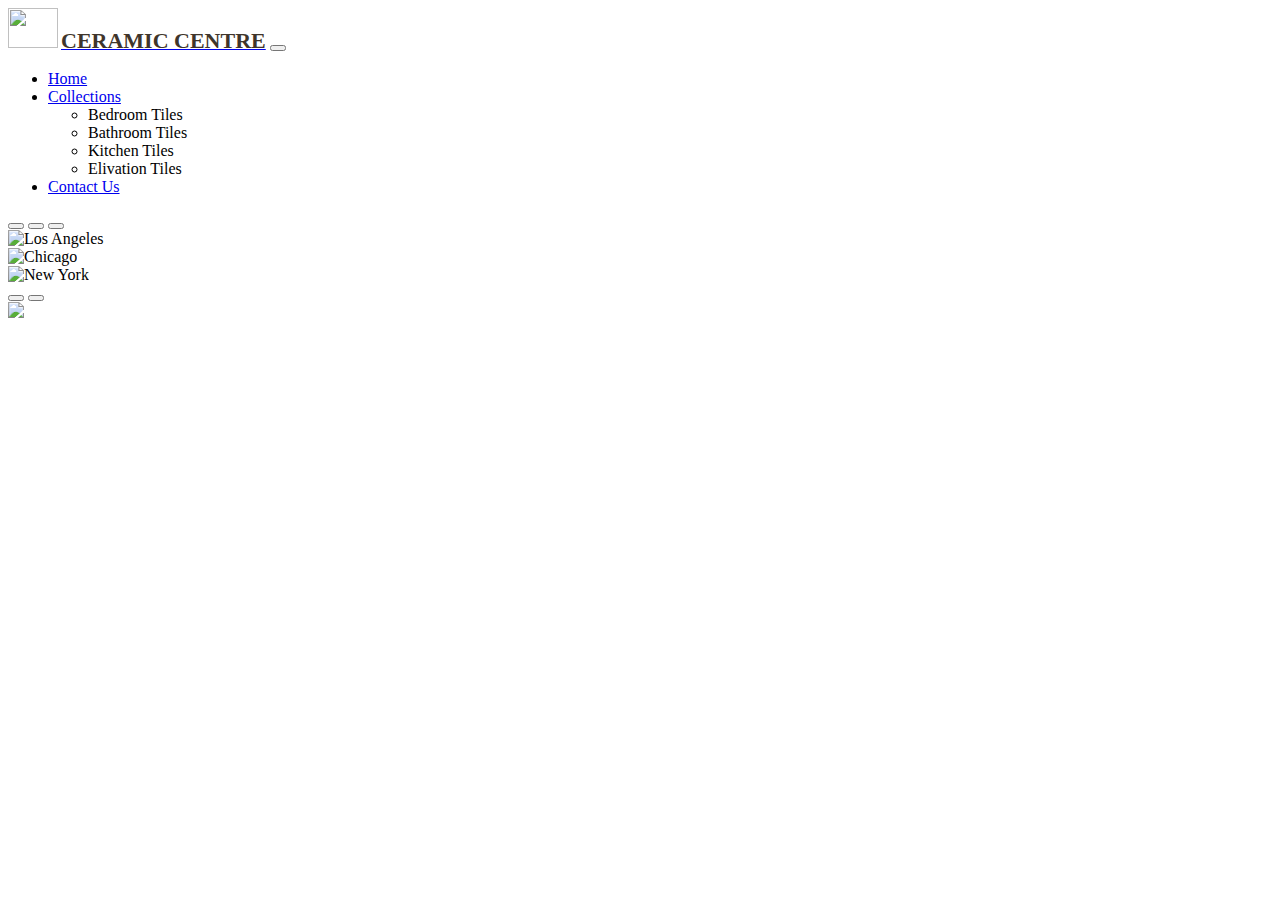
==== index.html @ 7d648979 "Add files via upload" ====
<!DOCTYPE html>
<html lang="en">
<head>
  <title>Bootstrap Example</title>
  <meta charset="utf-8">
  <meta name="viewport" content="width=device-width, initial-scale=1">
  <link rel="stylesheet" href="index.css">
  <link href="css/bootstrap.min.css" rel="stylesheet">
  <script src="js/jquery-3.7.1.min.js"></script>
  <script src="js/bootstrap.bundle.min.js"></script>
</head>

<body >
<nav class="navbar navbar-expand-sm">
  <div class="container-fluid">
    <a class="navbar-brand ml-1" style="font-family:Times, Times New Roman, serif;" href="#"><img src="logo.jpeg" class="d-inline-block align-top " width="50"
  height="40" ><b><span style="margin-left:3px; color:#40352B; font-size:22px;">CERAMIC CENTRE</span></b></a>
    <button class="navbar-toggler" type="button" data-bs-toggle="collapse" data-bs-target="#collapsibleNavbar">
      <span class="navbar-toggler-icon"></span>
    </button>
    <div class="collapse navbar-collapse" id="collapsibleNavbar">
      <ul class="navbar-nav">
        <li class="nav-item">
          <a class="nav-link" href="#">Home</a>
        </li>
		<!--dropdown in nav-->
        <li class="nav-item dropdown">
          <a class="nav-link dropdown-toggle" data-bs-toggle="dropdown" href="#">Collections</a>
		  <ul class="dropdown-menu">
		   <li> <a class="dropdown-item">Bedroom Tiles</a></li>
		   <li> <a class="dropdown-item">Bathroom Tiles</a></li>
		   <li> <a class="dropdown-item">Kitchen Tiles</a></li>
		   <li> <a class="dropdown-item">Elivation Tiles</a></li>
		  </ul>
        </li>
        <li class="nav-item">
          <a class="nav-link" href="#">Contact Us</a>
        </li>    
      </ul>
    </div>
  </div>
</nav>



<!-- Carousel -->
<div id="main" class="carousel slide" data-bs-ride="carousel">

  <!-- Indicators/dots -->
  <div class="carousel-indicators">
    <button type="button" data-bs-target="#demo" data-bs-slide-to="0" class="active"></button>
    <button type="button" data-bs-target="#demo" data-bs-slide-to="1"></button>
    <button type="button" data-bs-target="#demo" data-bs-slide-to="2"></button>
  </div>
  
  <!-- The slideshow/carousel -->
  <div class="carousel-inner">
    <div class="carousel-item active">
      <img src="Quality tiles for stylish living..png" alt="Los Angeles" class="d-block" style="width:100%">
    </div>
    <div class="carousel-item">
      <img src="image by MI.png" alt="Chicago" class="d-block" style="width:100%">
    </div>
    <div class="carousel-item">
      <img src="Timeless beauty for every room.png" alt="New York" class="d-block" style="width:100%">
    </div>
  </div>
  
  <!-- Left and right controls/icons -->
  <button class="carousel-control-prev" type="button" data-bs-target="#demo" data-bs-slide="prev">
    <span class="carousel-control-prev-icon"></span>
  </button>
  <button class="carousel-control-next" type="button" data-bs-target="#demo" data-bs-slide="next">
    <span class="carousel-control-next-icon"></span>
  </button>
</div>

<div class="container m-3 2">
<img src="NOLONGER.jpg" class="rounded" width="100%">
</div>

</body>
</html>
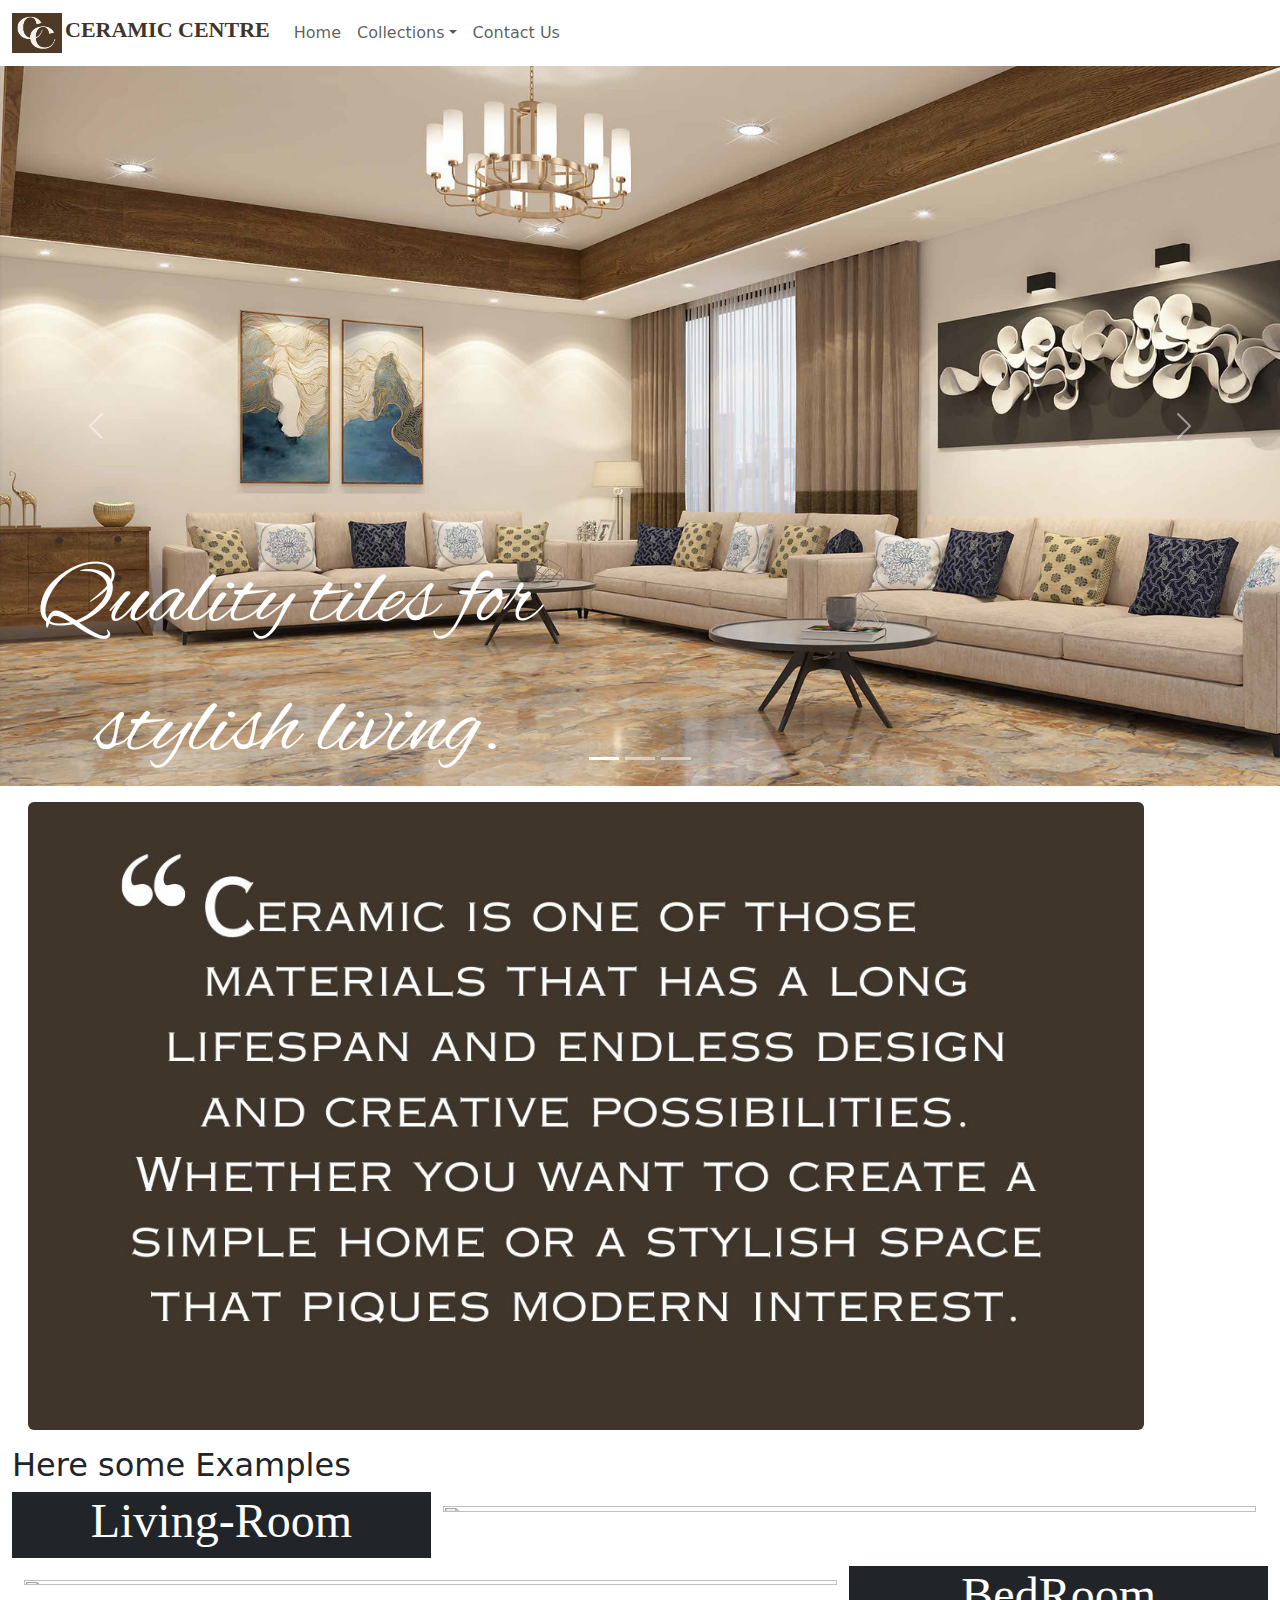
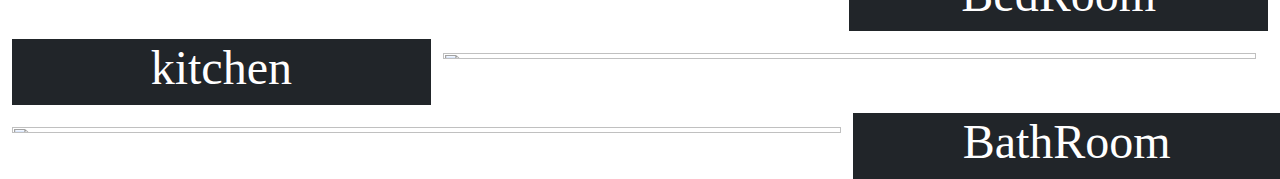
==== commit 1f3fdc4e: "Add files via upload" ====
--- a/index.html
+++ b/index.html
@@ -59,10 +59,10 @@
       <img src="Quality tiles for stylish living..png" alt="Los Angeles" class="d-block" style="width:100%">
     </div>
     <div class="carousel-item">
-      <img src="image by MI.png" alt="Chicago" class="d-block" style="width:100%">
+      <img src="image by MI.png" alt="Bathroom" class="d-block" style="width:100%">
     </div>
     <div class="carousel-item">
-      <img src="Timeless beauty for every room.png" alt="New York" class="d-block" style="width:100%">
+      <img src="Timeless beauty for every room.png" alt="Bedroomroom" class="d-block" style="width:100%">
     </div>
   </div>
   
@@ -79,5 +79,54 @@
 <img src="NOLONGER.jpg" class="rounded" width="100%">
 </div>
 
+<div class="container-fluid">
+<h2>Here some Examples</h2>
+<div class="container-fluid">
+ <div class="row">
+  <div class="col-4 text-white bg-dark ">
+ <h1 class="text-center  display-5" style="font-family:Times, Times New Roman, serif;"> Living-Room</h1>
+  </div>
+  <div class="col-8">
+  <img src="living room.jpg" style="width:100%; height:30%;">
+  </div>
+ </div>
+</div>
+
+<div class="container-fluid mt-2">
+ <div class="row">
+  <div class="col-8">
+  <img src="bedroom.jpg" style="width:100%; height:30%;">
+  </div>
+  <div class="col-4 text-white bg-dark ">
+ <h1 class="text-center  display-5" style="font-family:Times, Times New Roman, serif;"> BedRoom</h1>
+  </div>
+  
+ </div>
+</div>
+
+<div class="container-fluid mt-2">
+ <div class="row">
+  <div class="col-4 text-white bg-dark ">
+ <h1 class="text-center  display-5" style="font-family:Times, Times New Roman, serif;"> kitchen</h1>
+  </div>
+  <div class="col-8">
+  <img src="kitchen.jpg" style="width:100%; height:30%;">
+  </div>
+ </div>
+</div>
+</div> 
+
+<div class="container-fluid mt-2">
+ <div class="row">
+  <div class="col-8">
+  <img src="bathroom.jpg" style="width:100%; height:30%;">
+  </div>
+  <div class="col-4 text-white bg-dark ">
+ <h1 class="text-center  display-5" style="font-family:Times, Times New Roman, serif;"> BathRoom</h1>
+  </div>
+  
+ </div>
+</div>
+
 </body>
 </html>--- a/index.css
+++ b/index.css
@@ -0,0 +1,2 @@
+
+	#para{background:url('NOLONGER.jpg') no-repeat 100%;}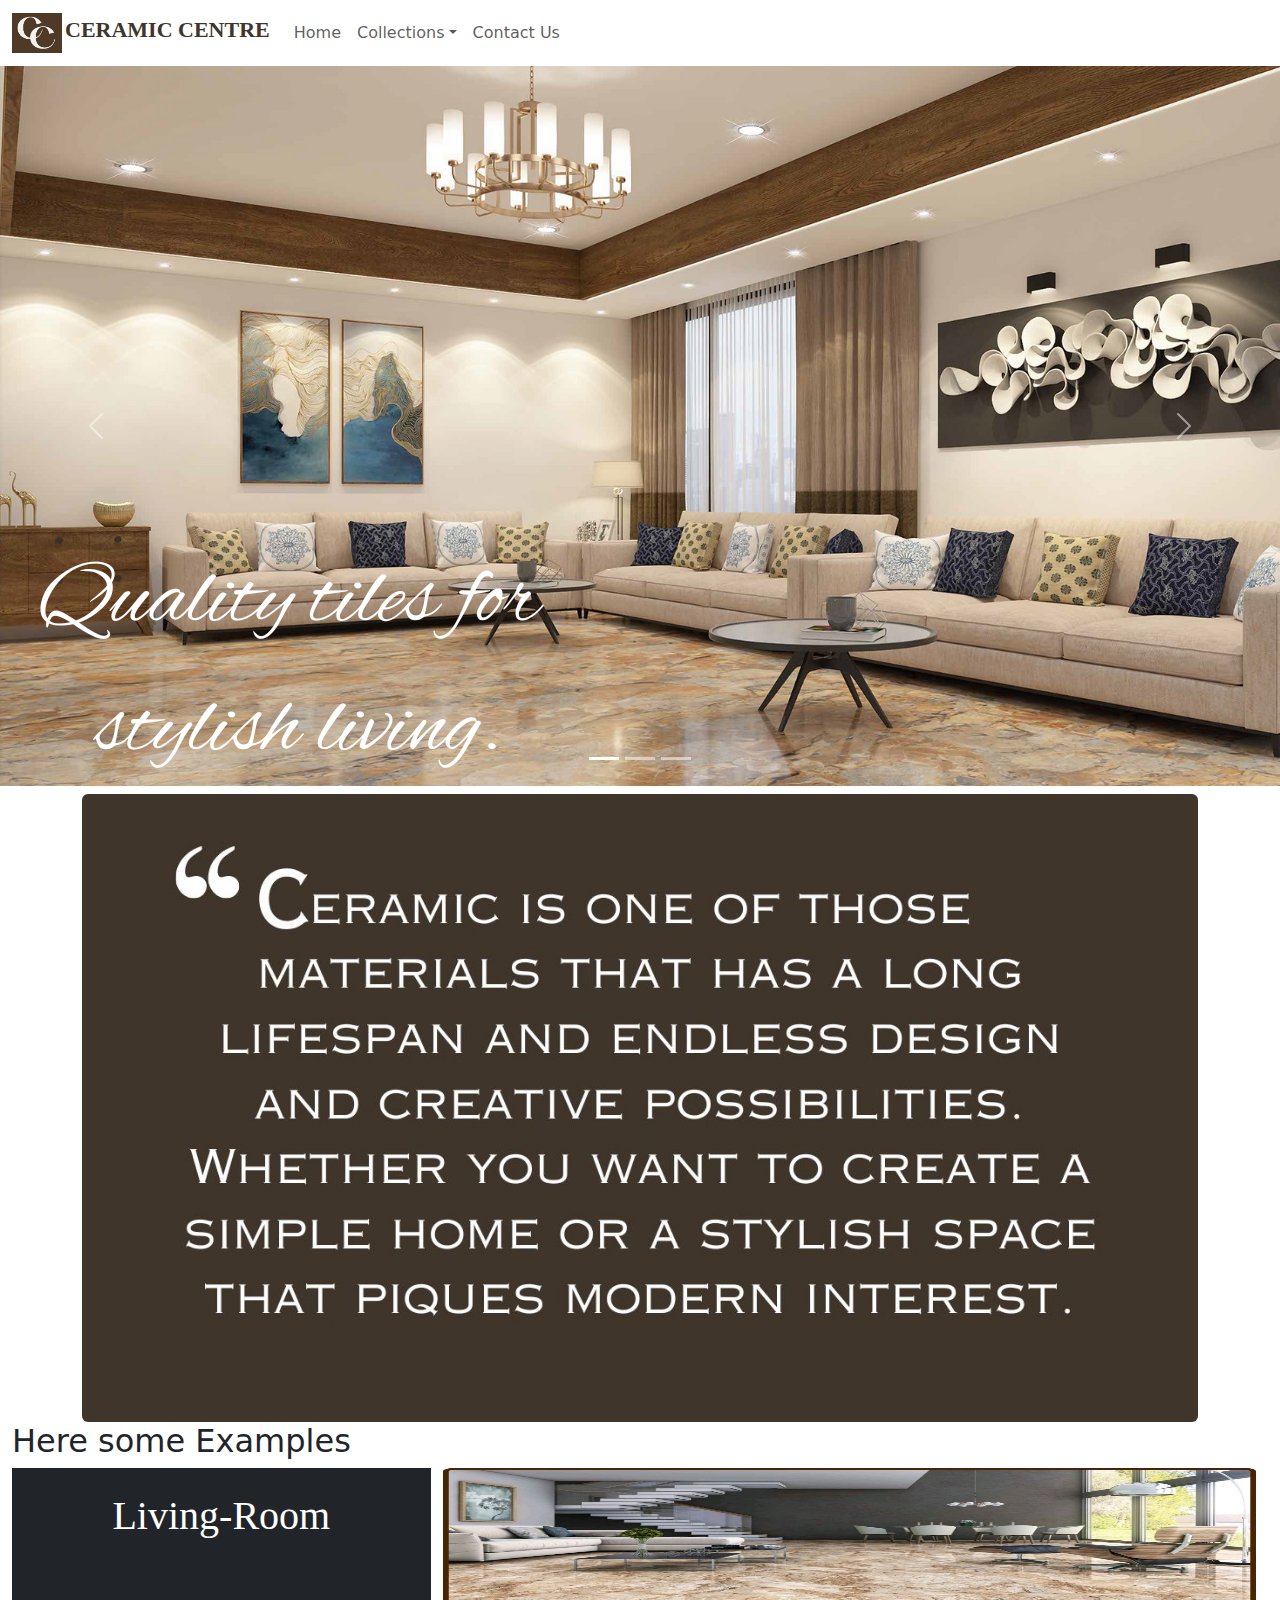
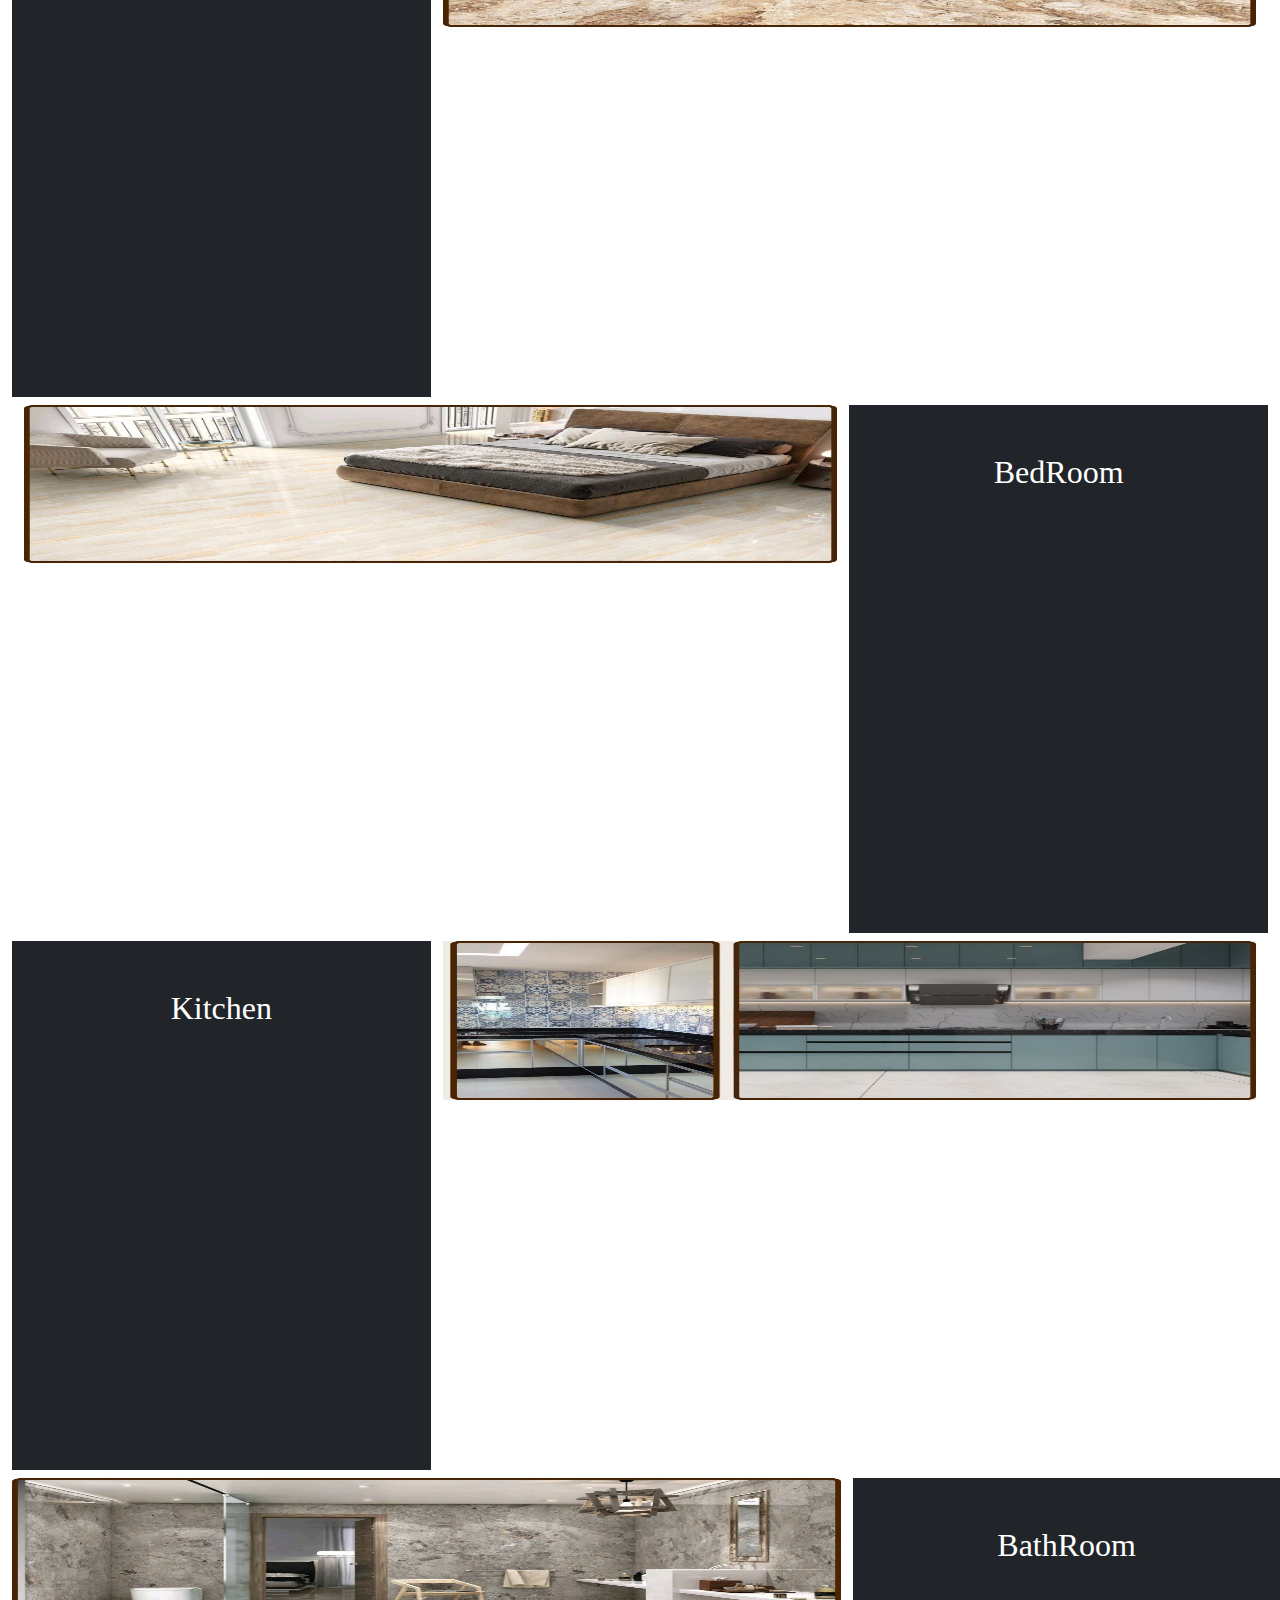
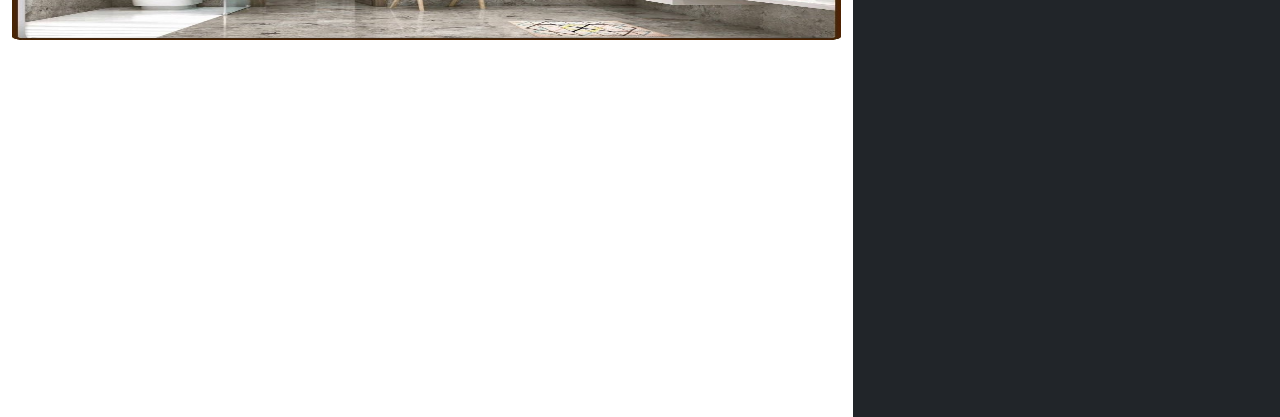
==== commit ff10fe46: "Add files via upload" ====
--- a/index.html
+++ b/index.html
@@ -75,7 +75,7 @@
   </button>
 </div>
 
-<div class="container m-3 2">
+<div class="container mt-2">
 <img src="NOLONGER.jpg" class="rounded" width="100%">
 </div>
 
@@ -84,7 +84,7 @@
 <div class="container-fluid">
  <div class="row">
   <div class="col-4 text-white bg-dark ">
- <h1 class="text-center  display-5" style="font-family:Times, Times New Roman, serif;"> Living-Room</h1>
+ <h1 class="text-center mt-4" style="font-family:Times, Times New Roman, serif;"> Living-Room</h1>
   </div>
   <div class="col-8">
   <img src="living room.jpg" style="width:100%; height:30%;">
@@ -98,7 +98,7 @@
   <img src="bedroom.jpg" style="width:100%; height:30%;">
   </div>
   <div class="col-4 text-white bg-dark ">
- <h1 class="text-center  display-5" style="font-family:Times, Times New Roman, serif;"> BedRoom</h1>
+ <h2 class="text-center mt-5 " style="font-family:Times, Times New Roman, serif;"> BedRoom</h2>
   </div>
   
  </div>
@@ -107,7 +107,7 @@
 <div class="container-fluid mt-2">
  <div class="row">
   <div class="col-4 text-white bg-dark ">
- <h1 class="text-center  display-5" style="font-family:Times, Times New Roman, serif;"> kitchen</h1>
+ <h2 class="text-center mt-5" style="font-family:Times, Times New Roman, serif;"> Kitchen</h2>
   </div>
   <div class="col-8">
   <img src="kitchen.jpg" style="width:100%; height:30%;">
@@ -122,7 +122,7 @@
   <img src="bathroom.jpg" style="width:100%; height:30%;">
   </div>
   <div class="col-4 text-white bg-dark ">
- <h1 class="text-center  display-5" style="font-family:Times, Times New Roman, serif;"> BathRoom</h1>
+ <h2 class="text-center mt-5" style="font-family:Times, Times New Roman, serif;">BathRoom</h2>
   </div>
   
  </div>
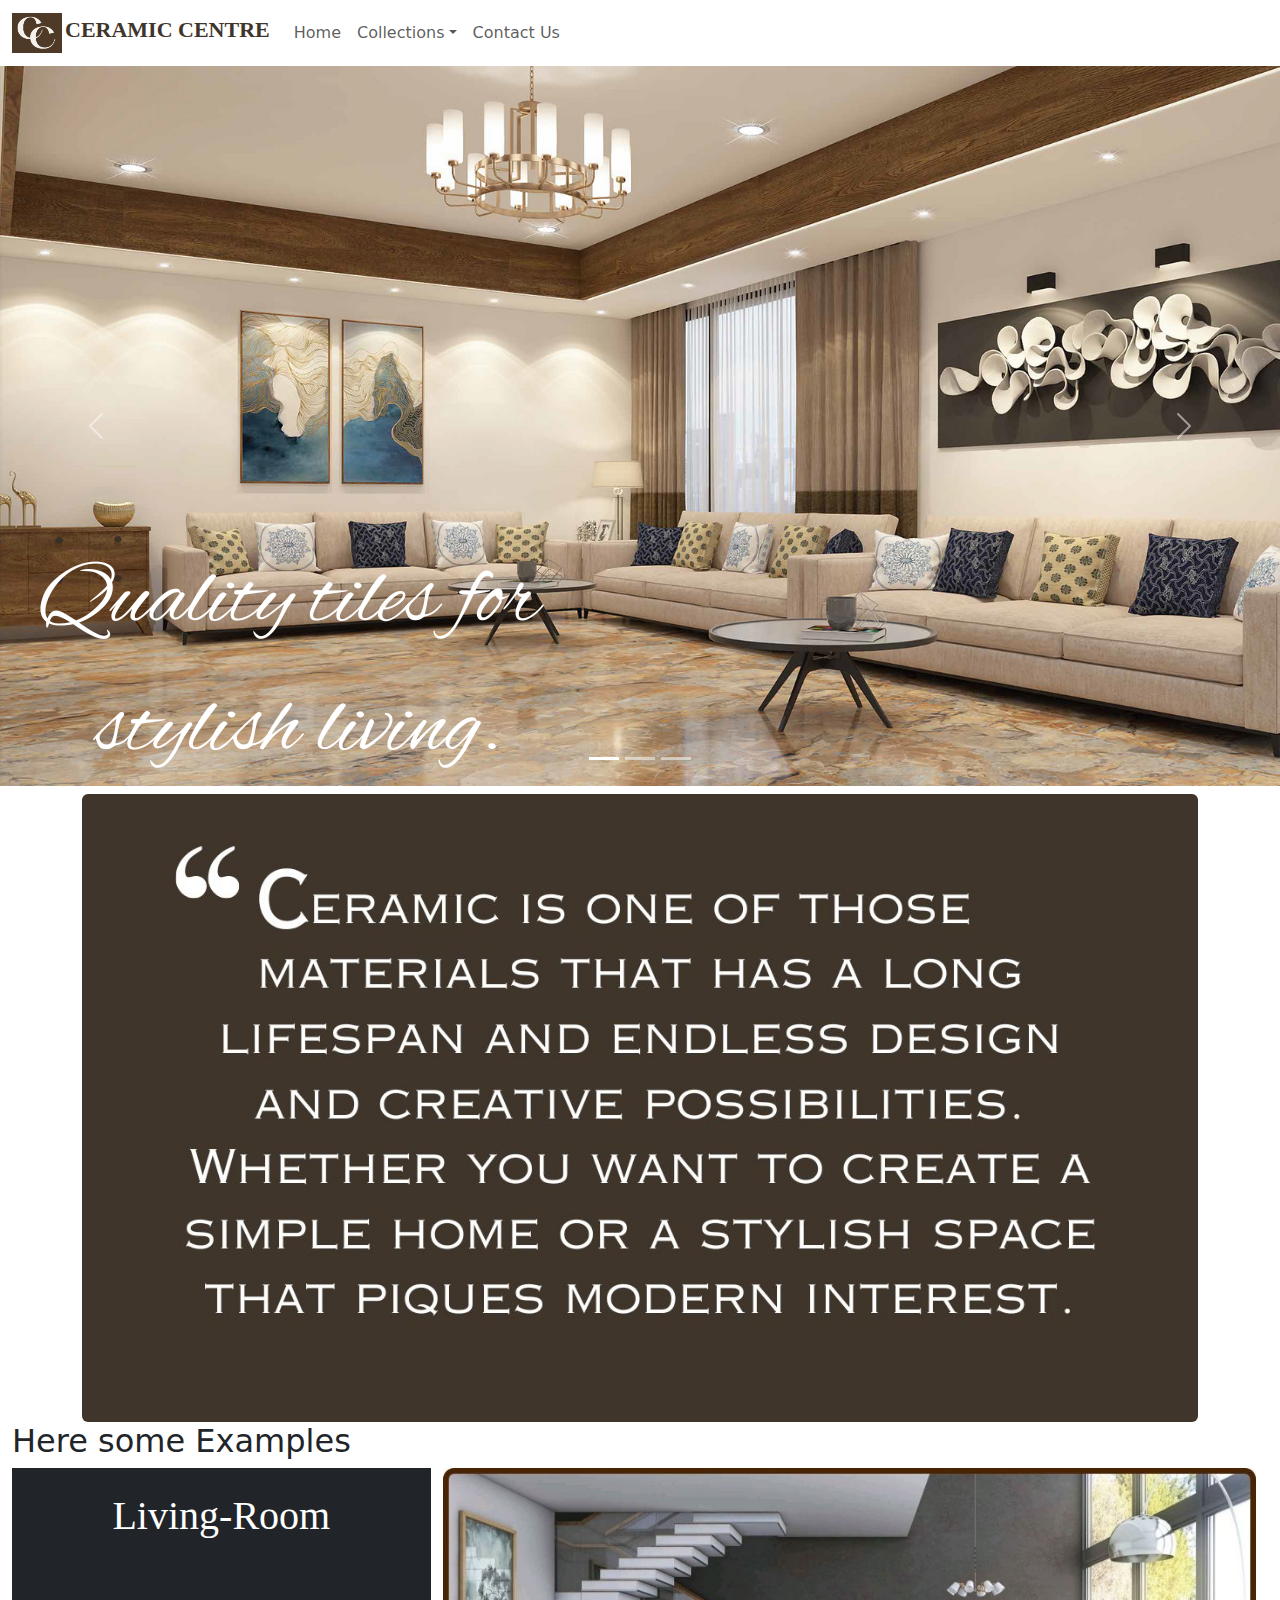
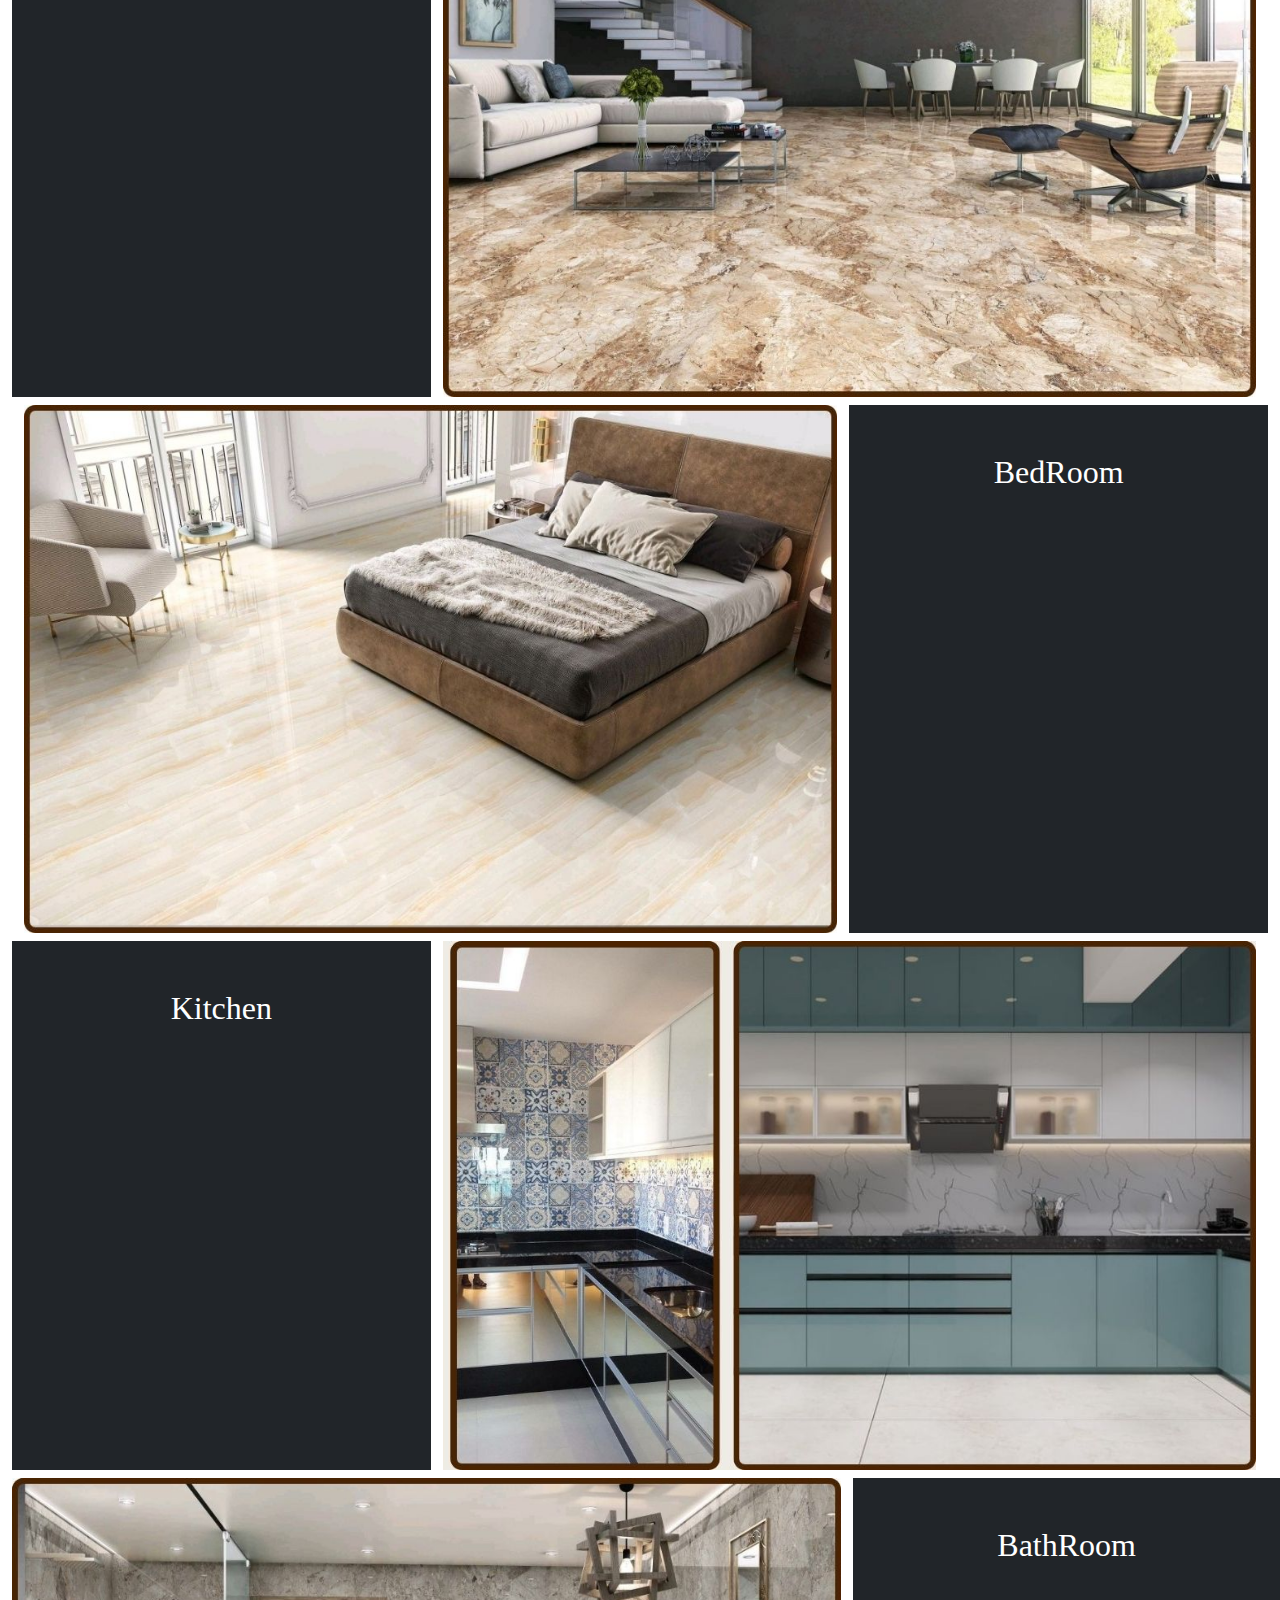
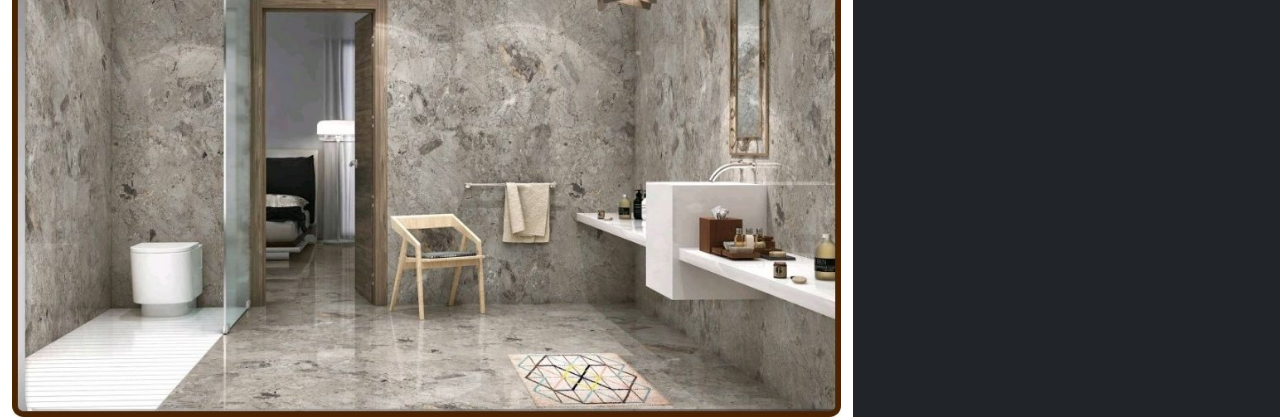
==== commit f8913de4: "Add files via upload" ====
--- a/index.html
+++ b/index.html
@@ -1,7 +1,8 @@
 <!DOCTYPE html>
 <html lang="en">
 <head>
-  <title>Bootstrap Example</title>
+  <title>CERAMIC CENTRE</title>
+  <link rel="icon" type="image/x-icon" href="favicon.ico.jpeg">
   <meta charset="utf-8">
   <meta name="viewport" content="width=device-width, initial-scale=1">
   <link rel="stylesheet" href="index.css">
@@ -87,7 +88,7 @@
  <h1 class="text-center mt-4" style="font-family:Times, Times New Roman, serif;"> Living-Room</h1>
   </div>
   <div class="col-8">
-  <img src="living room.jpg" style="width:100%; height:30%;">
+  <img src="living room.jpg" style="width:100%;">
   </div>
  </div>
 </div>
@@ -95,7 +96,7 @@
 <div class="container-fluid mt-2">
  <div class="row">
   <div class="col-8">
-  <img src="bedroom.jpg" style="width:100%; height:30%;">
+  <img src="bedroom.jpg" style="width:100%;">
   </div>
   <div class="col-4 text-white bg-dark ">
  <h2 class="text-center mt-5 " style="font-family:Times, Times New Roman, serif;"> BedRoom</h2>
@@ -110,7 +111,7 @@
  <h2 class="text-center mt-5" style="font-family:Times, Times New Roman, serif;"> Kitchen</h2>
   </div>
   <div class="col-8">
-  <img src="kitchen.jpg" style="width:100%; height:30%;">
+  <img src="kitchen.jpg" style="width:100%; ">
   </div>
  </div>
 </div>
@@ -119,7 +120,7 @@
 <div class="container-fluid mt-2">
  <div class="row">
   <div class="col-8">
-  <img src="bathroom.jpg" style="width:100%; height:30%;">
+  <img src="bathroom.jpg" style="width:100%;">
   </div>
   <div class="col-4 text-white bg-dark ">
  <h2 class="text-center mt-5" style="font-family:Times, Times New Roman, serif;">BathRoom</h2>
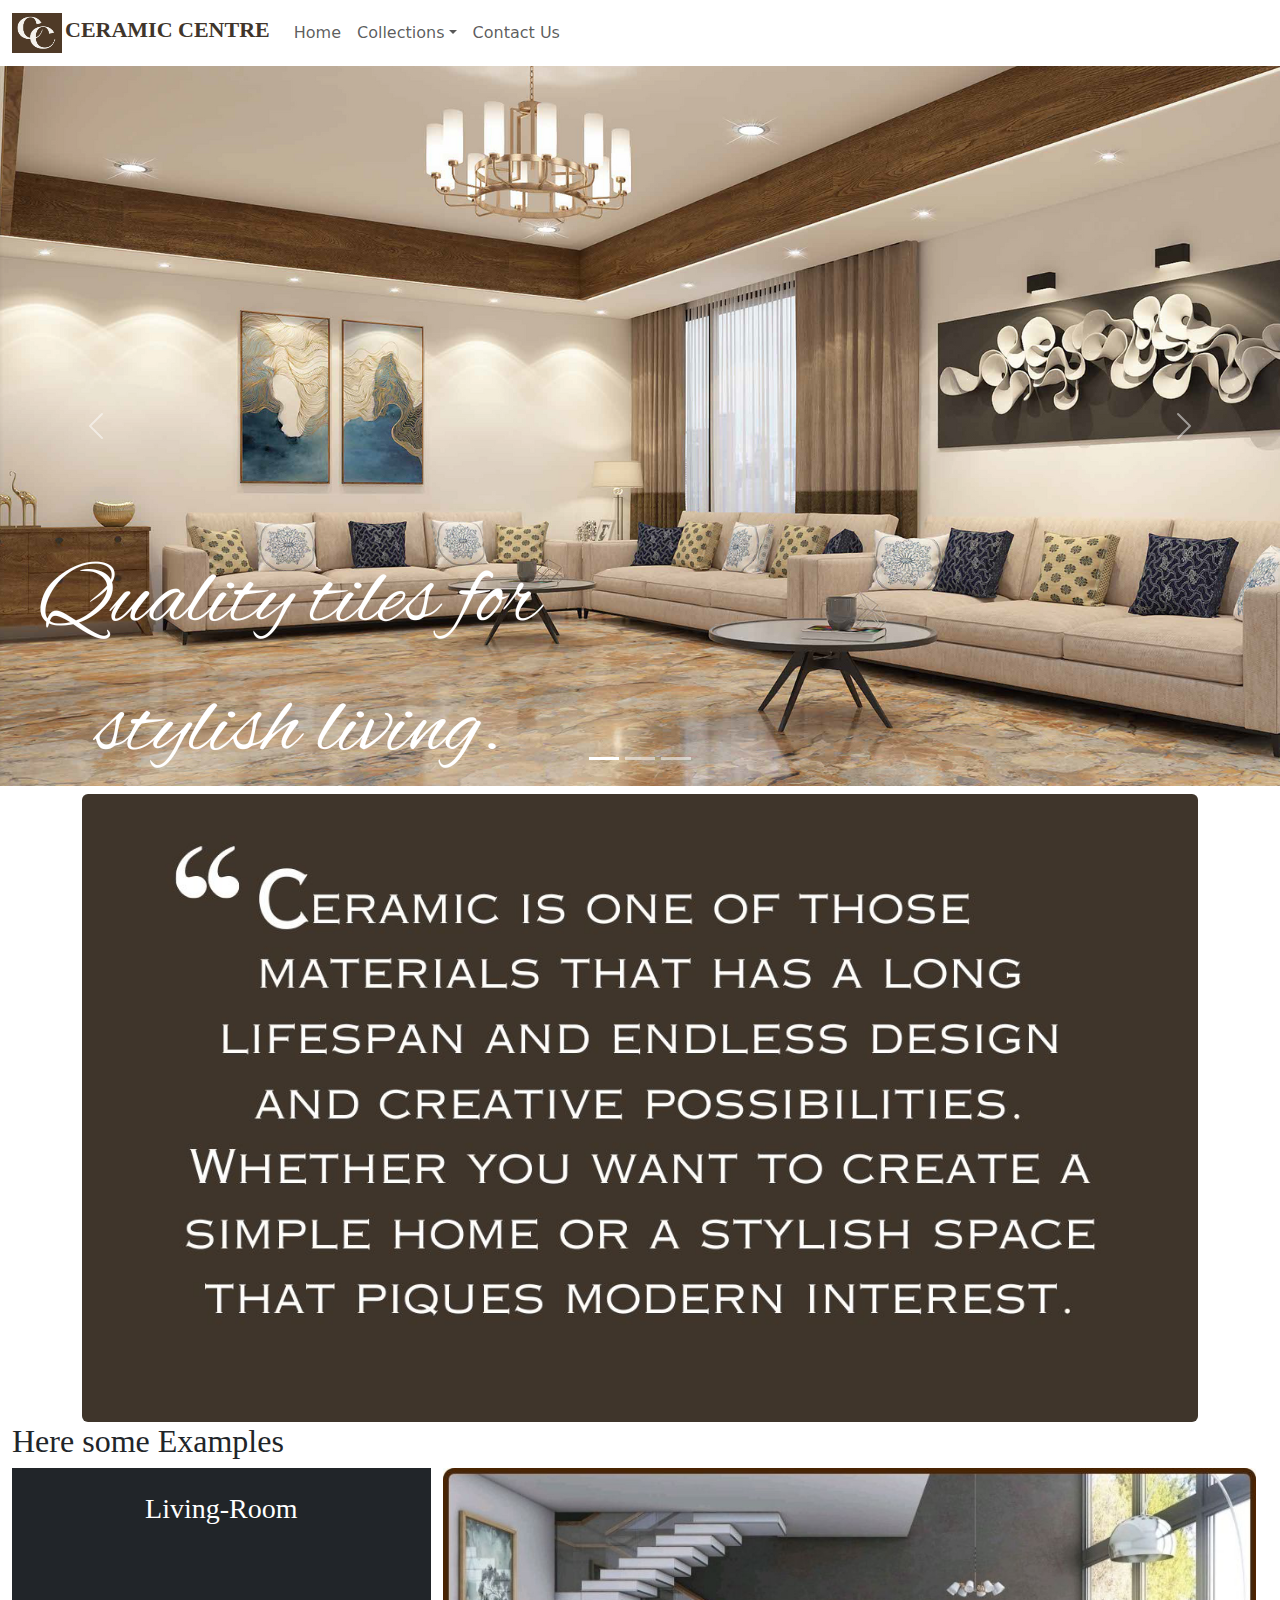
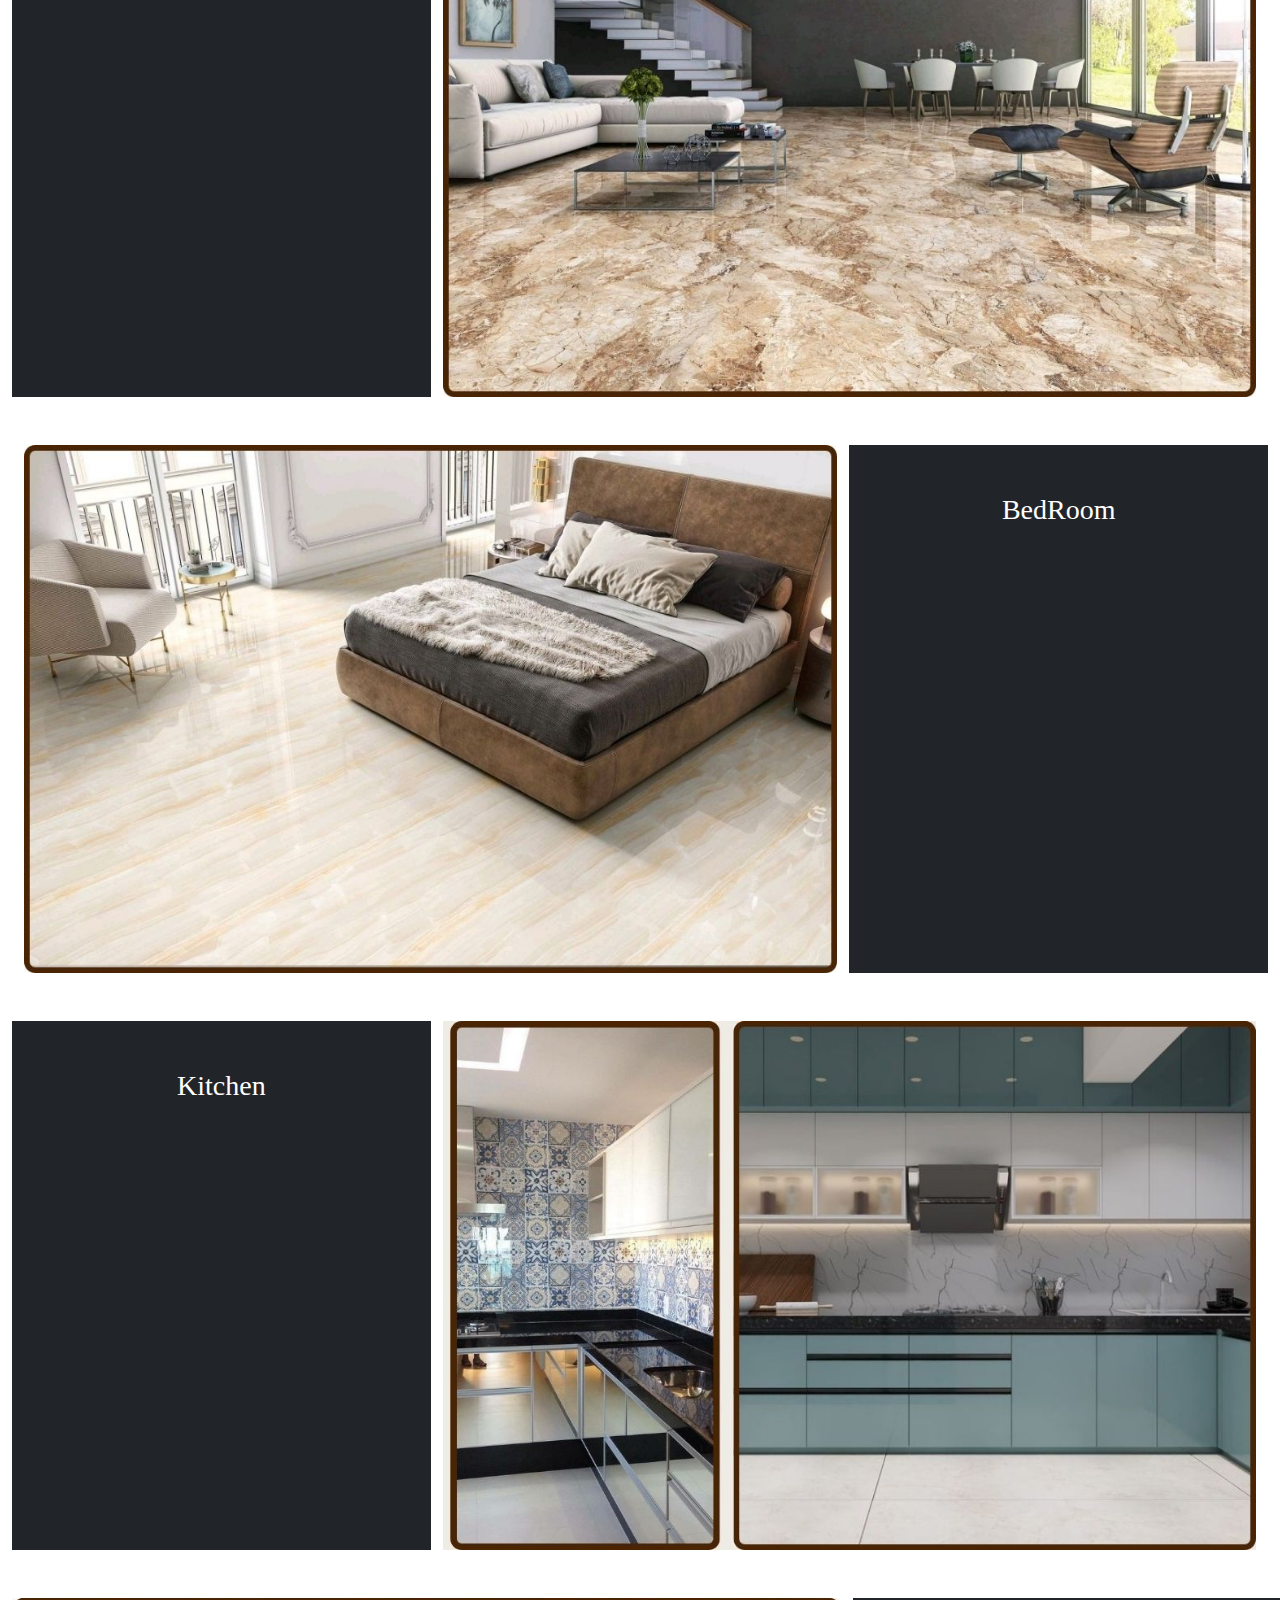
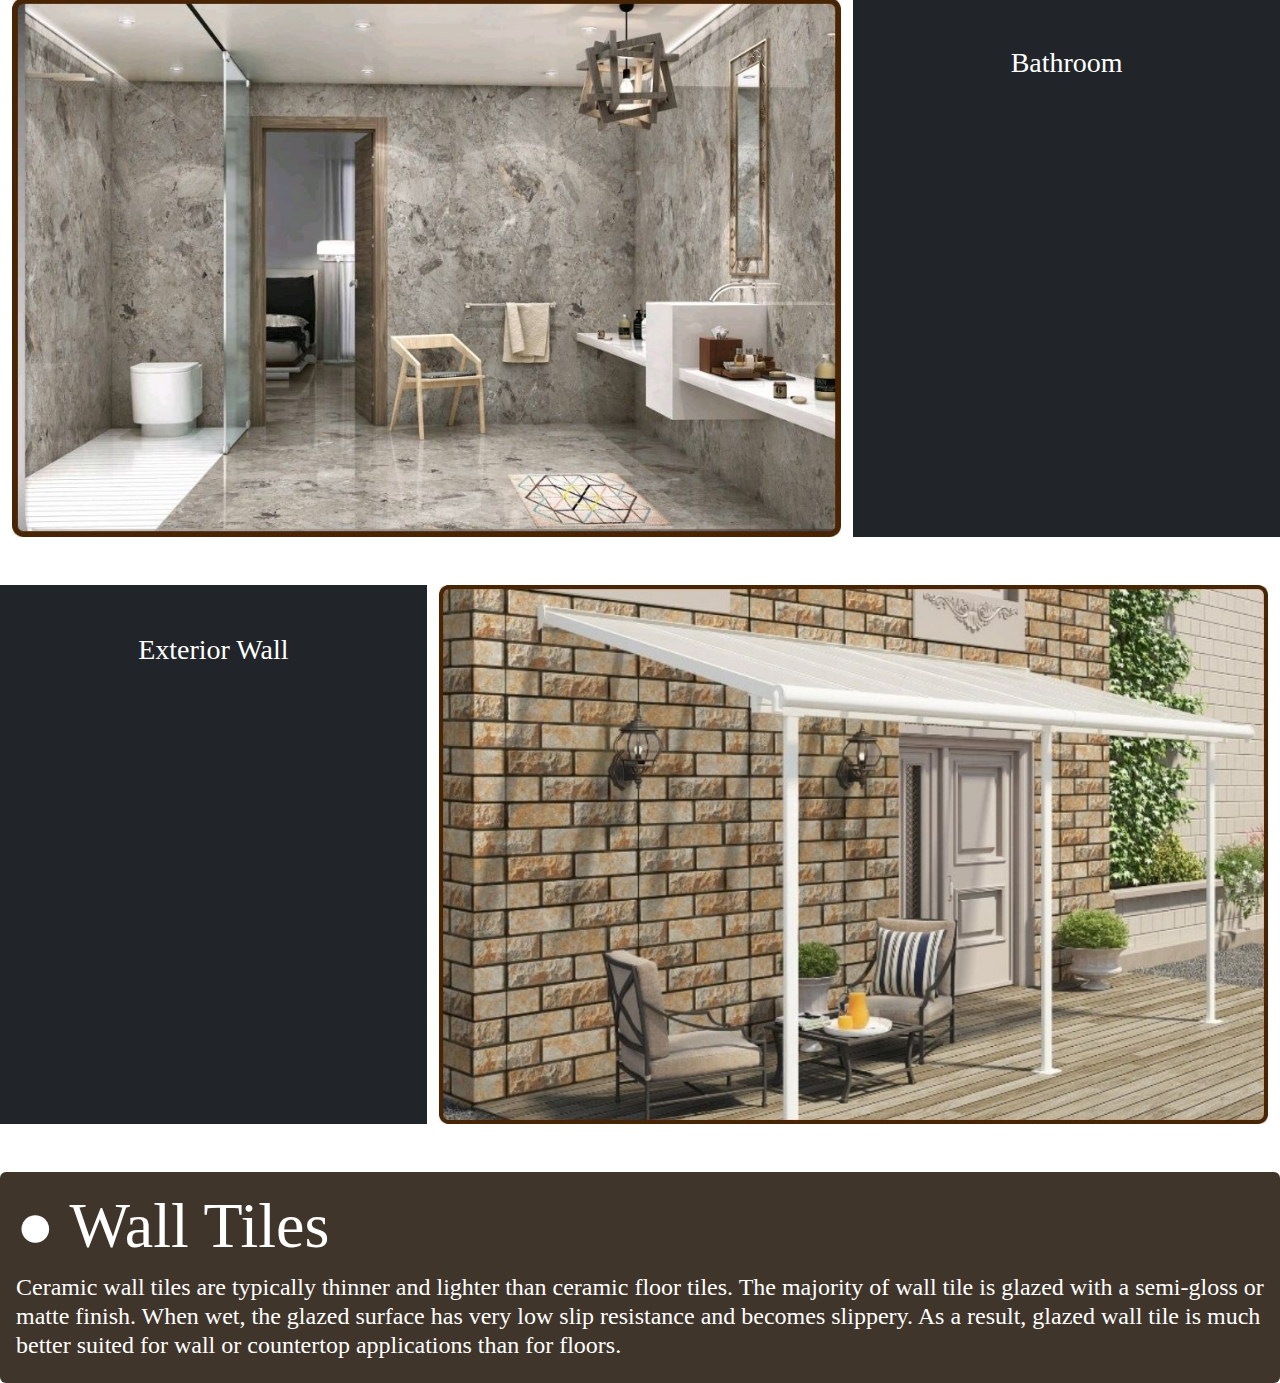
==== commit 7e66ac80: "Add files via upload" ====
--- a/index.html
+++ b/index.html
@@ -81,11 +81,11 @@
 </div>
 
 <div class="container-fluid">
-<h2>Here some Examples</h2>
+<h2 style="font-family:Times, Times New Roman, serif;">Here some Examples</h2>
 <div class="container-fluid">
  <div class="row">
   <div class="col-4 text-white bg-dark ">
- <h1 class="text-center mt-4" style="font-family:Times, Times New Roman, serif;"> Living-Room</h1>
+ <h3 class="text-center mt-4" style="font-family:Times, Times New Roman, serif;"> Living-Room</h3>
   </div>
   <div class="col-8">
   <img src="living room.jpg" style="width:100%;">
@@ -93,22 +93,22 @@
  </div>
 </div>
 
-<div class="container-fluid mt-2">
+<div class="container-fluid mt-5">
  <div class="row">
   <div class="col-8">
   <img src="bedroom.jpg" style="width:100%;">
   </div>
   <div class="col-4 text-white bg-dark ">
- <h2 class="text-center mt-5 " style="font-family:Times, Times New Roman, serif;"> BedRoom</h2>
+ <h3 class="text-center mt-5 " style="font-family:Times, Times New Roman, serif;"> BedRoom</h3>
   </div>
   
  </div>
 </div>
 
-<div class="container-fluid mt-2">
+<div class="container-fluid mt-5">
  <div class="row">
   <div class="col-4 text-white bg-dark ">
- <h2 class="text-center mt-5" style="font-family:Times, Times New Roman, serif;"> Kitchen</h2>
+ <h3 class="text-center mt-5" style="font-family:Times, Times New Roman, serif;"> Kitchen</h3>
   </div>
   <div class="col-8">
   <img src="kitchen.jpg" style="width:100%; ">
@@ -117,17 +117,36 @@
 </div>
 </div> 
 
-<div class="container-fluid mt-2">
+<div class="container-fluid mt-5">
  <div class="row">
   <div class="col-8">
   <img src="bathroom.jpg" style="width:100%;">
   </div>
   <div class="col-4 text-white bg-dark ">
- <h2 class="text-center mt-5" style="font-family:Times, Times New Roman, serif;">BathRoom</h2>
+ <h3 class="text-center mt-5 text-wrap" style="font-family:Times, Times New Roman, serif;">Bathroom</h2>
+  </div>
+ </div>
+</div>
+
+<div class="container-fluid mt-5">
+ <div class="row">
+ <div class="col-4 text-white bg-dark ">
+ <h3 class="text-center mt-5" style="font-family:Times, Times New Roman, serif;">Exterior Wall</h2>
+  </div>
+  <div class="col-8">
+  <img src="exterior wall.jpg" style="width:100%;">
   </div>
   
  </div>
 </div>
 
+ <div class="mt-5 p-3  text-white rounded" style="background-color:#40352b; font-family:Times, Times New Roman, serif;">
+    <h1 class="display-3">● Wall Tiles</h1> 
+    <p class="h4">Ceramic wall tiles are typically thinner and lighter than ceramic floor tiles.
+ The majority of wall tile is glazed with a semi-gloss or matte finish.
+When wet, the glazed surface has very low slip resistance and becomes slippery. 
+As a result, glazed wall tile is much better suited for wall or countertop applications than for floors.</p> 
+  </div>
+
 </body>
 </html>--- a/index.css
+++ b/index.css
@@ -1,2 +1,4 @@
 
-	#para{background:url('NOLONGER.jpg') no-repeat 100%;}+	#para{background:url('NOLONGER.jpg') no-repeat 100%;}
+	
+	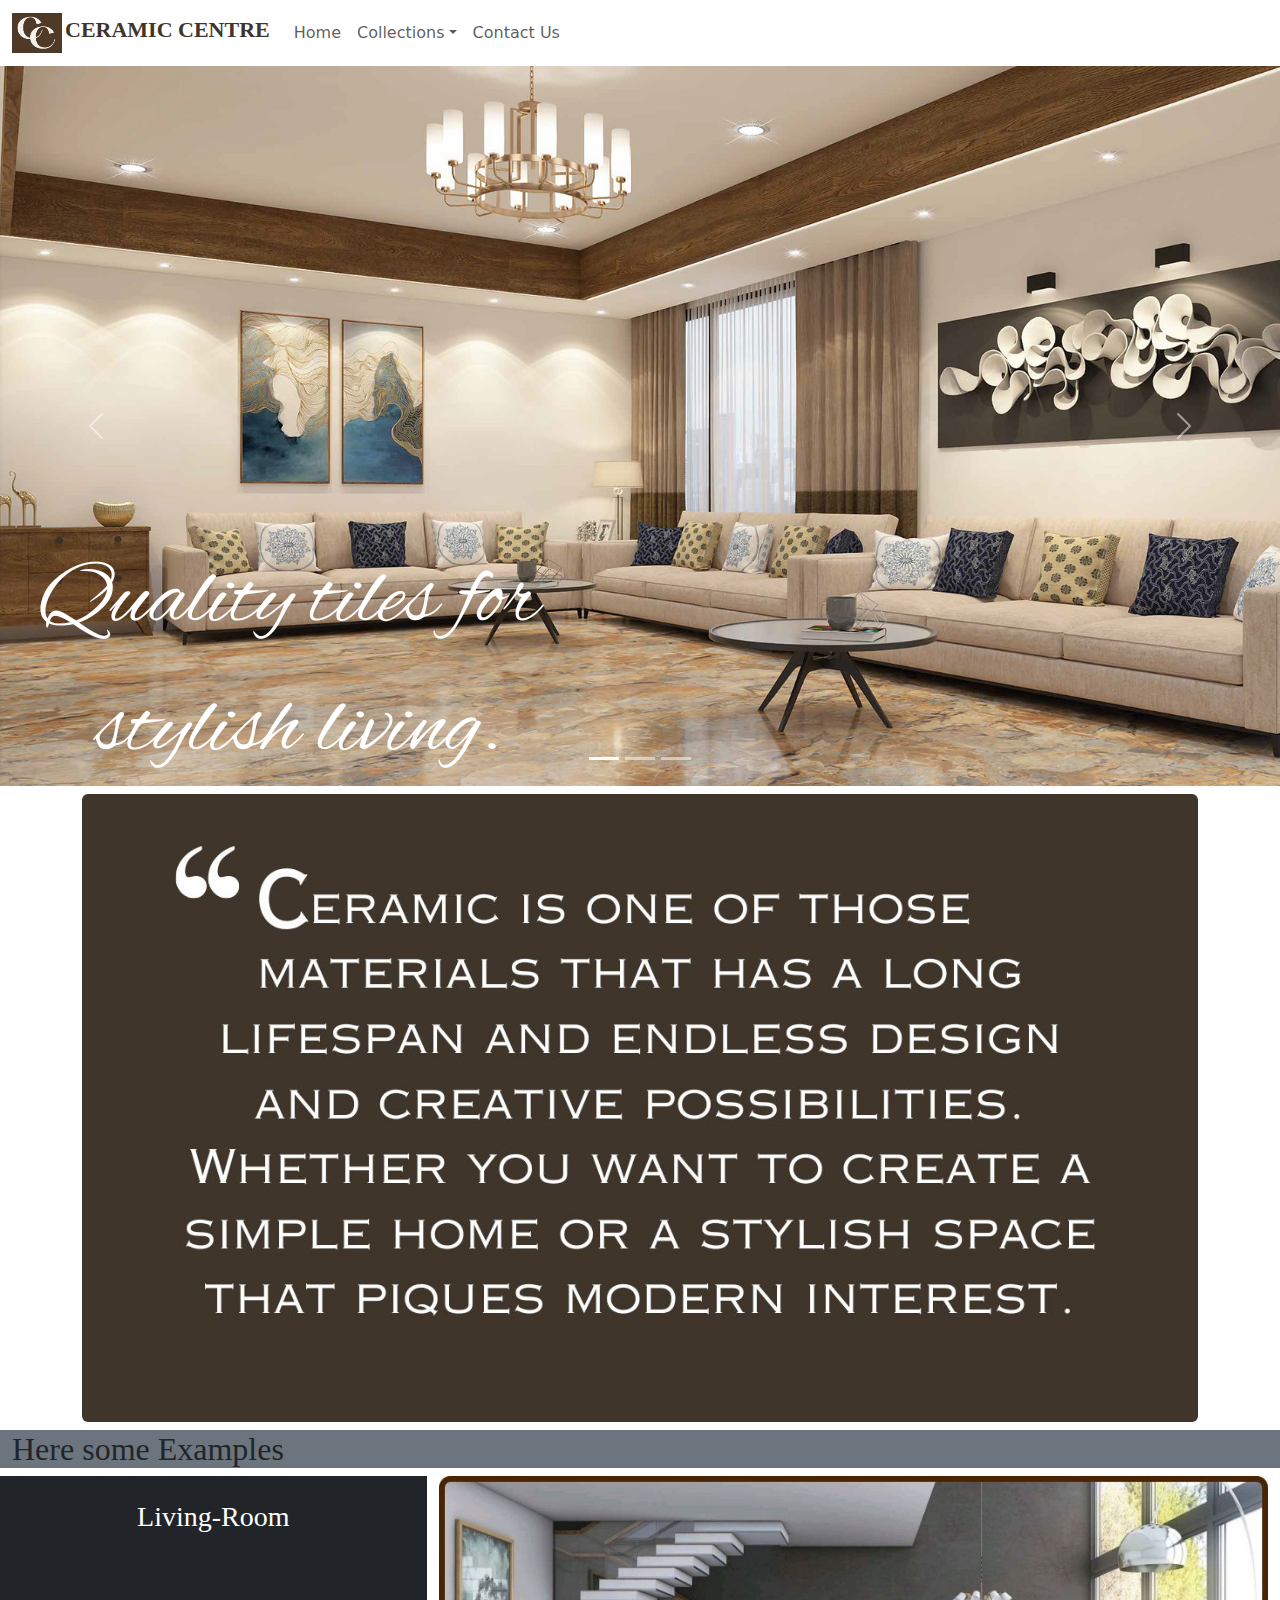
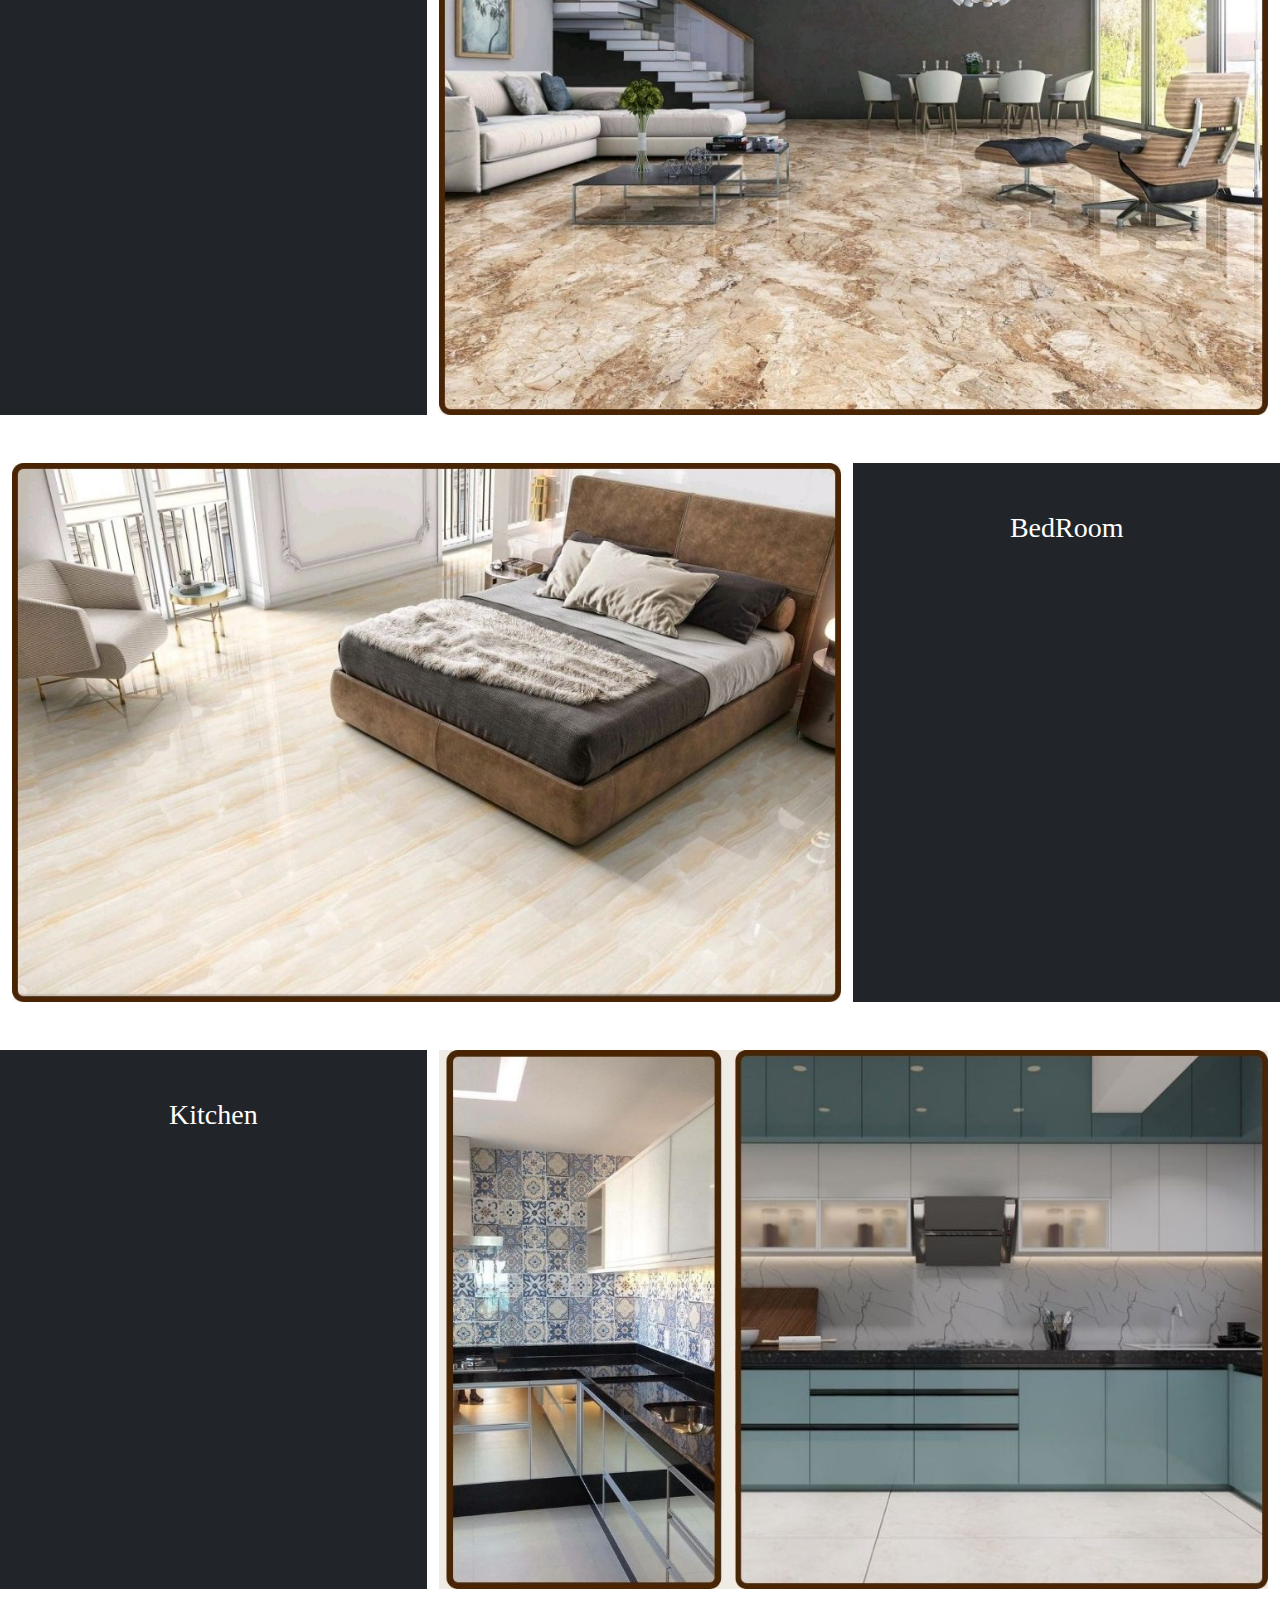
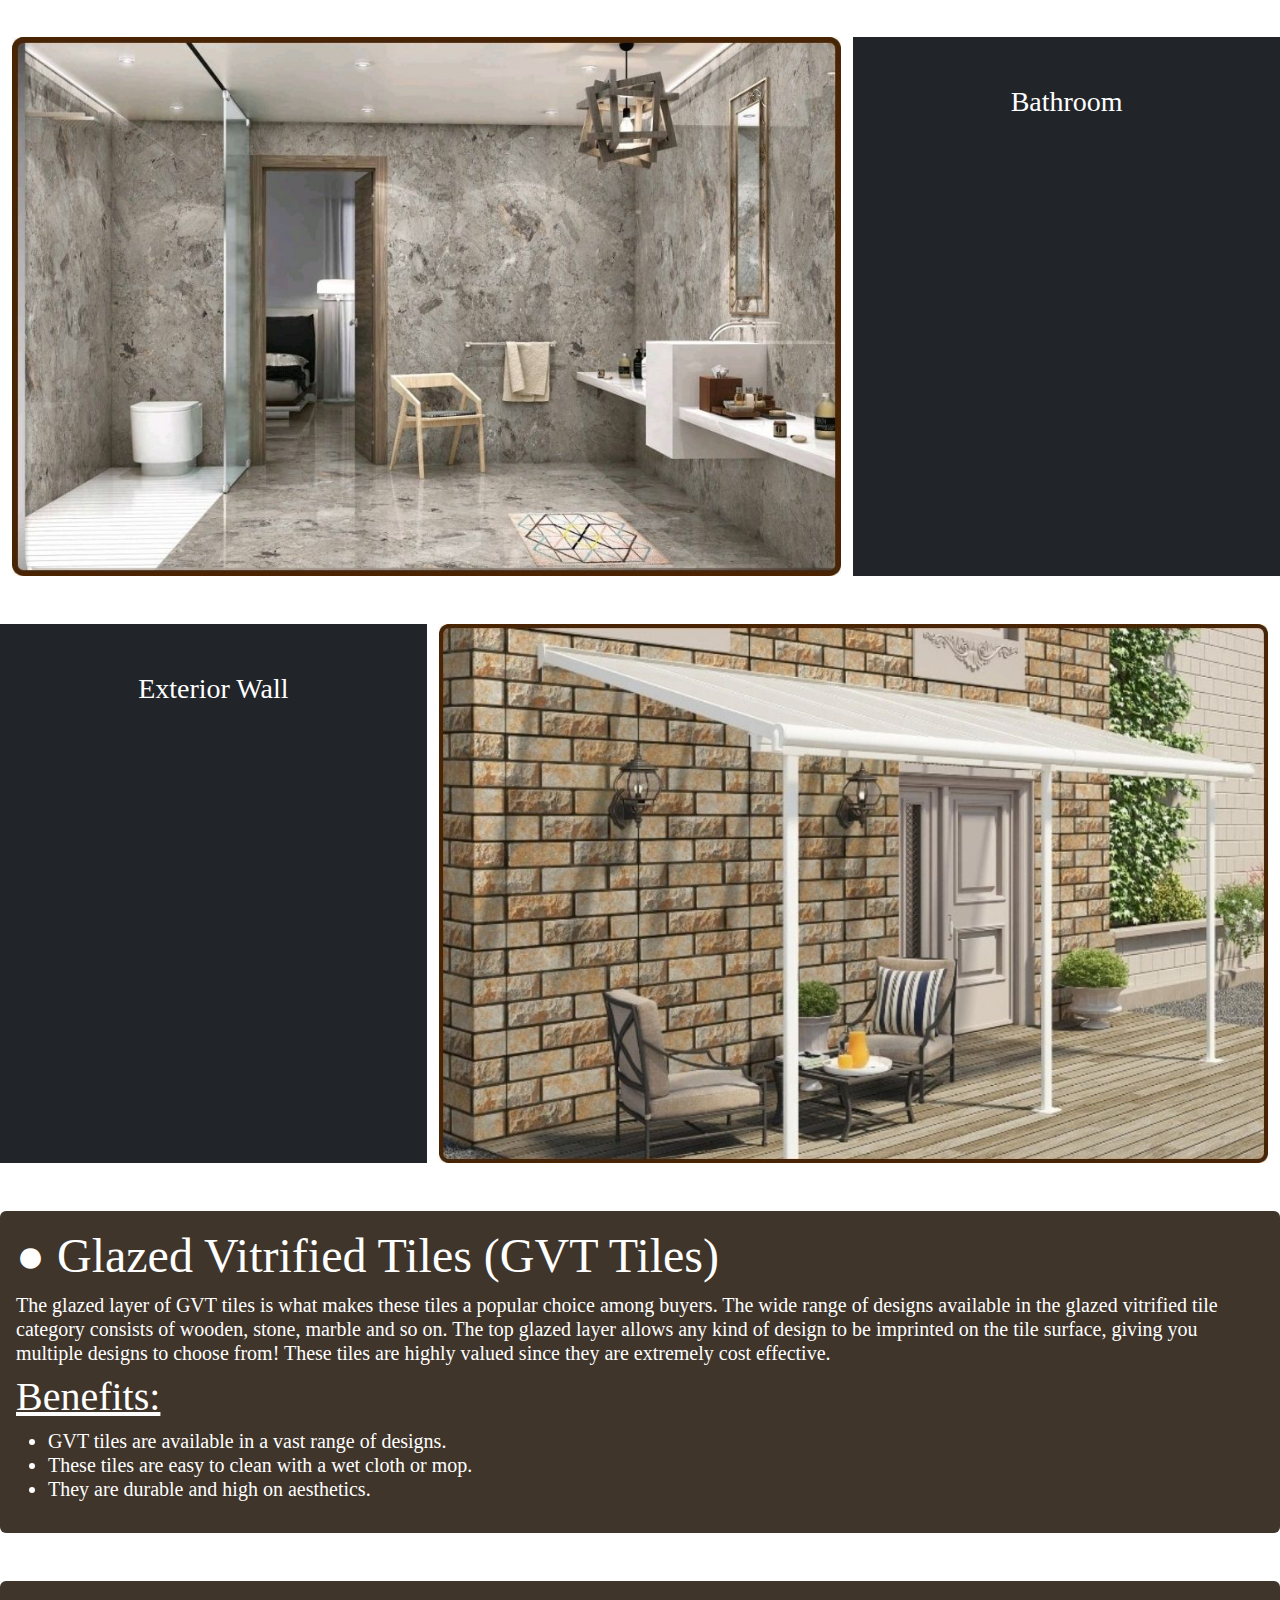
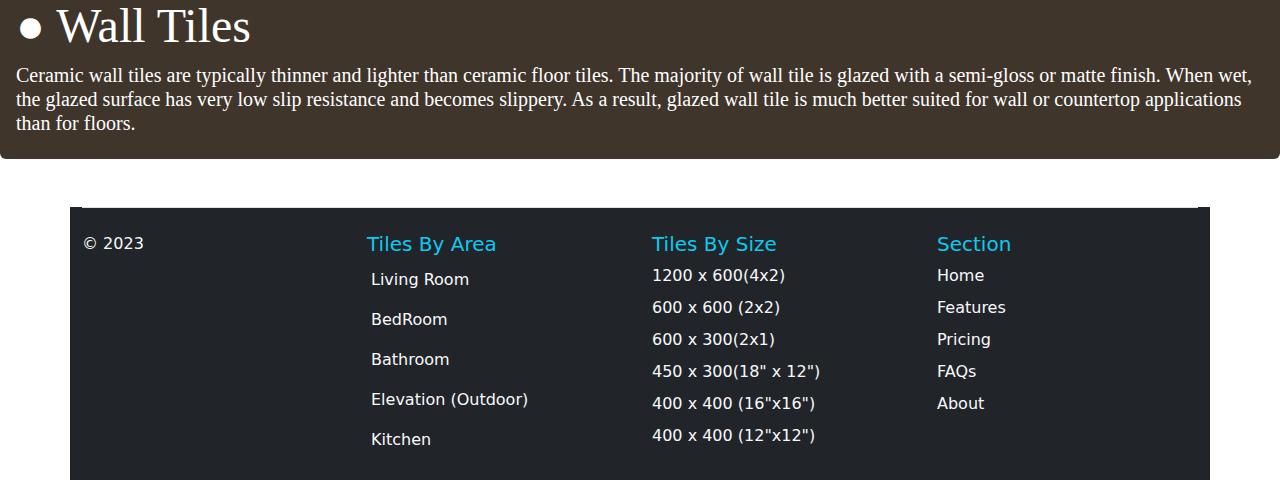
==== commit 122ea144: "Add files via upload" ====
--- a/index.html
+++ b/index.html
@@ -9,6 +9,7 @@
   <link href="css/bootstrap.min.css" rel="stylesheet">
   <script src="js/jquery-3.7.1.min.js"></script>
   <script src="js/bootstrap.bundle.min.js"></script>
+  
 </head>
 
 <body >
@@ -28,8 +29,8 @@
         <li class="nav-item dropdown">
           <a class="nav-link dropdown-toggle" data-bs-toggle="dropdown" href="#">Collections</a>
 		  <ul class="dropdown-menu">
-		   <li> <a class="dropdown-item">Bedroom Tiles</a></li>
-		   <li> <a class="dropdown-item">Bathroom Tiles</a></li>
+		   <li> <a class="dropdown-item" href="bedroom.html" >Bedroom Tiles</a></li>
+		   <li> <a class="dropdown-item"  href="html1.html">Bathroom Tiles</a></li>
 		   <li> <a class="dropdown-item">Kitchen Tiles</a></li>
 		   <li> <a class="dropdown-item">Elivation Tiles</a></li>
 		  </ul>
@@ -57,7 +58,7 @@
   <!-- The slideshow/carousel -->
   <div class="carousel-inner">
     <div class="carousel-item active">
-      <img src="Quality tiles for stylish living..png" alt="Los Angeles" class="d-block" style="width:100%">
+      <img src="Quality tiles for stylish living..png" alt="Living room" class="d-block" style="width:100%">
     </div>
     <div class="carousel-item">
       <img src="image by MI.png" alt="Bathroom" class="d-block" style="width:100%">
@@ -80,9 +81,10 @@
 <img src="NOLONGER.jpg" class="rounded" width="100%">
 </div>
 
+<div class="container-fluid mt-2 bg-secondary">
+<h2 style="font-family:Times, Times New Roman, serif;">Here some Examples</h2>
+</div>
 <div class="container-fluid">
-<h2 style="font-family:Times, Times New Roman, serif;">Here some Examples</h2>
-<div class="container-fluid">
  <div class="row">
   <div class="col-4 text-white bg-dark ">
  <h3 class="text-center mt-4" style="font-family:Times, Times New Roman, serif;"> Living-Room</h3>
@@ -115,7 +117,6 @@
   </div>
  </div>
 </div>
-</div> 
 
 <div class="container-fluid mt-5">
  <div class="row">
@@ -141,12 +142,75 @@
 </div>
 
  <div class="mt-5 p-3  text-white rounded" style="background-color:#40352b; font-family:Times, Times New Roman, serif;">
-    <h1 class="display-3">● Wall Tiles</h1> 
-    <p class="h4">Ceramic wall tiles are typically thinner and lighter than ceramic floor tiles.
+    <h2 class="display-5">● Glazed Vitrified Tiles (GVT Tiles)</h2> 
+    <p class="h5">The glazed layer of GVT tiles is what makes these tiles a popular choice among buyers. 
+The wide range of designs available in the glazed vitrified tile category consists of wooden,
+ stone, marble and so on. The top glazed layer allows any kind of design to be imprinted on
+ the tile surface, giving you multiple designs to choose from! These tiles are highly valued since
+ they are extremely cost effective.</p>
+<h5 class="display-6"><u>Benefits:</u></h5>
+<p class="h5"> <ul class="h5">
+   <li>GVT tiles are available in a vast range of designs.</li>
+<li>These tiles are easy to clean with a wet cloth or mop.</li>
+<li>They are durable and high on aesthetics.</li>
+</ul></p> 
+  </div>
+
+ <div class="mt-5 p-3  text-white rounded" style="background-color:#40352b; font-family:Times, Times New Roman, serif;">
+    <h2 class="display-5">● Wall Tiles</h2> 
+    <p class="h5">Ceramic wall tiles are typically thinner and lighter than ceramic floor tiles.
  The majority of wall tile is glazed with a semi-gloss or matte finish.
 When wet, the glazed surface has very low slip resistance and becomes slippery. 
 As a result, glazed wall tile is much better suited for wall or countertop applications than for floors.</p> 
   </div>
 
+<div class="container bg-dark mt-5">
+  <footer class="border-top">
+  <div class= "row">
+    <div class="col-3 mb-3">
+     
+      <p class="text-light mt-4">© 2023</p>
+    </div>
+    <div class="col-3 mb-3 mt-4 ">
+      <h5 class="text-info">Tiles By Area</h5>
+      <ul class="nav flex-column">
+        <li class="nav-item mb-2"><a href="#" class="nav-link p-1 text-light">Living Room</a></li>
+        <li class="nav-item mb-2"><a href="#" class="nav-link p-1 text-light">BedRoom</a></li>
+        <li class="nav-item mb-2"><a href="#" class="nav-link p-1 text-light">Bathroom</a></li>
+        <li class="nav-item mb-2"><a href="#" class="nav-link p-1 text-light">Elevation (Outdoor)</a></li>
+        <li class="nav-item mb-2"><a href="#" class="nav-link p-1 text-light">Kitchen</a></li>
+      </ul>
+    </div>
+
+    <div class="col-3 mb-3 mt-4">
+      <h5 class="text-info">Tiles By Size</h5>
+      <ul class="nav flex-column">
+        <li class="nav-item mb-2"><a href="#" class="nav-link p-0 text-light">1200 x 600(4x2)</a></li>
+        <li class="nav-item mb-2"><a href="#" class="nav-link p-0 text-light">600 x 600 (2x2)</a></li>
+        <li class="nav-item mb-2"><a href="#" class="nav-link p-0 text-light">600 x 300(2x1)</a></li>
+        <li class="nav-item mb-2"><a href="#" class="nav-link p-0 text-light"> 450 x 300(18" x 12")</a></li>
+        <li class="nav-item mb-2"><a href="#" class="nav-link p-0 text-light">400 x 400 (16"x16")</a></li>
+		<li class="nav-item mb-2"><a href="#" class="nav-link p-0 text-light">400 x 400 (12"x12")</a></li>
+      </ul>
+    </div>
+
+    <div class="col-3 mb-3 mt-4 text-info pe-2">
+      <h5>Section</h5>
+      <ul class="nav flex-column pe-2">
+        <li class="nav-item mb-2"><a href="#" class="nav-link p-0 text-light">Home</a></li>
+        <li class="nav-item mb-2"><a href="#" class="nav-link p-0 text-light">Features</a></li>
+        <li class="nav-item mb-2"><a href="#" class="nav-link p-0 text-light">Pricing</a></li>
+        <li class="nav-item mb-2"><a href="#" class="nav-link p-0 text-light">FAQs</a></li>
+        <li class="nav-item mb-2"><a href="#" class="nav-link p-0 text-light">About</a></li>
+      </ul>
+    </div>
+   </div>
+</div>
+    <div class="container border-top-color-white d-flex align-items-center bg-dark">
+     
+    </div>
+</svg>
+      <li class="ms-
+  </footer>
 </body>
 </html>